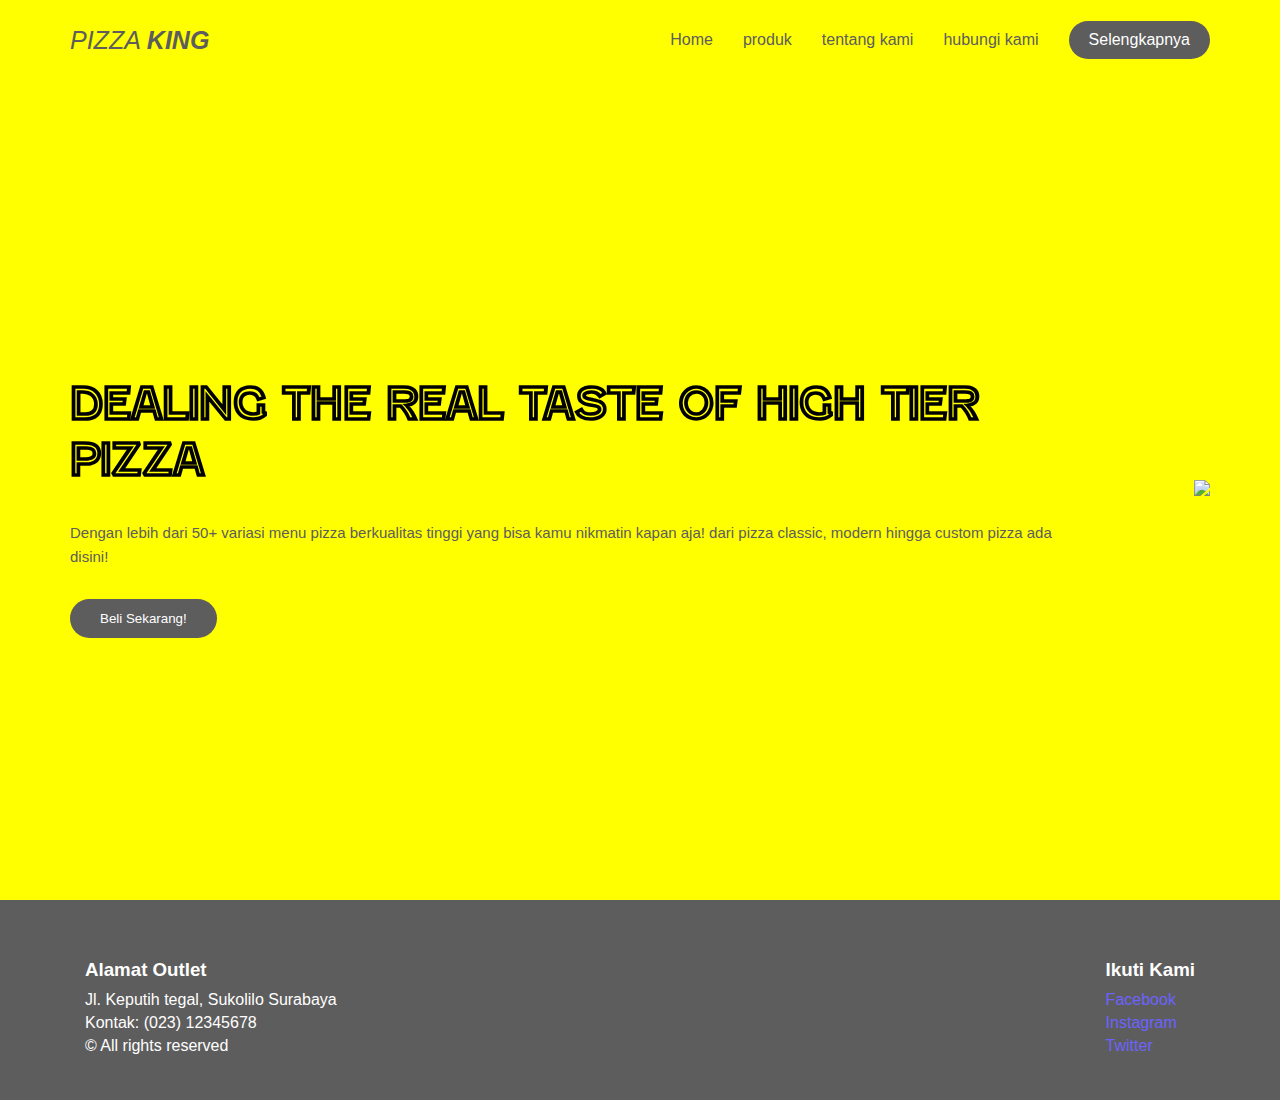
==== index.html @ 3d81a7c5 "first commit" ====
<!DOCTYPE html>
<html lang="en">
<head>
    <meta charset="UTF-8">
    <meta name="Landing page" content="width=device-width, initial-scale=1.0">
    <title>e-commerce landing page</title>
    <link rel="stylesheet" type="text/css" href="css/style.css">
</head>
<body>
    <div class="landing-page">
        <header>
          <div class="container">
            <a href="#" class="logo">PIZZA <b>KING</b></a>
            <ul class="links">
              <li>Home</li>
              <li>produk</li>
              <li>tentang kami</li>
              <li>hubungi kami</li>
              <li> Selengkapnya</li>
            </ul>
          </div>
        </header>
        <div class="content">
          <div class="container">
            <div class="info">
              <h1>Dealing the real taste of high tier Pizza</h1>
              <p>Dengan lebih dari 50+ variasi menu pizza berkualitas tinggi yang bisa kamu nikmatin kapan aja! dari pizza classic, modern hingga custom pizza ada disini!</p>
              <button>Beli Sekarang!</button>
            </div>
            <div class="image">
              <img src="https://static.vecteezy.com/system/resources/previews/045/969/728/non_2x/tasty-pizza-isolated-clear-background-free-png.png">
            </div>
          </div>
        </div>
      </div>
</body>
<body>
  <footer class="footer">
    <div class="container">
      <div class="footer-address">
        <h3>Alamat Outlet</h3>
        <p>Jl. Keputih tegal, Sukolilo Surabaya</p>
        <p>Kontak: (023) 12345678</p>
        <p>&copy; All rights reserved </p>
      </div>
      <div class="footer-social">
        <h3>Ikuti Kami</h3>
        <ul>
          <li><a href="https://facebook.com" target="_blank">Facebook</a></li>
          <li><a href="https://instagram.com" target="_blank">Instagram</a></li>
          <li><a href="https://twitter.com" target="_blank">Twitter</a></li>
        </ul>
      </div>
    </div>
  </footer>
</body>
</html>
---- css/style.css ----
/* Start Global Rules */
* {
    box-sizing: border-box;
  }

  @font-face {
    font-family: 'HeroFont';
    src: url('fenwick-outline-webfont.woff') format('woff'),
    url('fenwick-outline-webfont.woff2') format('woff2');
  }

  body {
    font-family: 'Open Sans', sans-serif;
    background-color: yellow;
  }

  body, html {
    padding: 0;
    margin: 0;
  }

  a {
    text-decoration: none;
  }
  ul {
    list-style: none;
    padding: 0;
    margin: 0;
  }
  .container {
    padding-left: 15px;
    padding-right: 15px;
    margin-left: auto;
    margin-right: auto;
  }
  /* Small */
  @media (min-width: 768px) {
    .container {
      width: 750px;
    }
  }
  /* Medium */
  @media (min-width: 992px) {
    .container {
      width: 970px;
    }
  }
  /* Large */
  @media (min-width: 1200px) {
    .container {
      width: 1170px;
    }
  }
  /* End Global Rules */
  
  /* Start Landing Page */
  .landing-page header {
    min-height: 80px;
    display: flex;
  }
  @media (max-width: 767px) {
    .landing-page header {
      min-height: auto;
      display: initial;
    }
  }
  .landing-page header .container {
    display: flex;
    align-items: center;
    justify-content: space-between;
  }
  @media (max-width: 767px) {
    .landing-page header .container {
      flex-direction: column;
      justify-content: center;
    }
  }
  .landing-page header .logo {
    color: #5d5d5d;
    font-style: italic;
    text-transform: uppercase;
    font-size: 25px;
  }
  @media (max-width: 767px) {
    .landing-page header .logo {
      margin-top: 20px;
      margin-bottom: 20px;
    }
  }
  .landing-page header .links {
    display: flex;
    align-items: center;
  }
  @media (max-width: 767px) {
    .landing-page header .links {
      text-align: center;
      gap: 10px;
    }
  }
  .landing-page header .links li {
    margin-left: 30px;
    color: #5d5d5d;
    cursor: pointer;
    transition: .3s;
  }
  @media (max-width: 767px) {
    .landing-page header .links li {
      margin-left: auto;
    }
  }
  .landing-page header .links li:last-child {
    border-radius: 20px;
    padding: 10px 20px;
    color: #ffffff;
    background-color: #5d5d5d;
  }
  .landing-page header .links li:not(:last-child):hover {
    color: #6c63ff;
  }
  .landing-page .content .container {
    display: flex;
    align-items: center;
    justify-content: space-between;
    gap: 140px;
    min-height: calc(100vh - 80px);
  }
  @media (max-width: 767px) {
    .landing-page .content .container {
      gap: 0;
      min-height: calc(100vh - 101px);
      justify-content: center;
      flex-direction: column-reverse;
    }
  }
  @media (max-width: 767px) {
    .landing-page .content .info {
      text-align: center;
      margin-bottom: 15px 
    }


  }
  .landing-page .content .info h1 {
    font-family: 'HeroFont';
    font-size: 50px;
  }

  .landing-page .content .info p {
    margin: 0;
    line-height: 1.6;
    font-size: 15px;
    color: #5d5d5d;
  }
  .landing-page .content .info button {
    border: 0;
    border-radius: 20px;
    padding: 12px 30px;
    margin-top: 30px;
    cursor: pointer;
    color: #FFF;
    background-color: #5d5d5d;
  }
  .landing-page .content .image img {
    max-width: 100%;
  }
  /* End Landing Page */


/* Footer styles */
.footer {
  background-color: #5d5d5d;
  color: #fff;
  padding: 40px 0;
  width: 100vw; /* Pastikan footer selebar viewport */
  position: relative; /* Tambahkan posisi relatif */
  left: 0;
  right: 0;
}

.footer .container {
  max-width: 1170px; /* Sesuaikan lebar maksimal konten dalam footer */
  margin: 0 auto; /* Centering konten */
  display: flex;
  justify-content: space-between;
  align-items: center;
  flex-wrap: wrap;
  padding: 0 15px; /* Menambahkan padding kiri dan kanan */
}

.footer .footer-address,
.footer .footer-social {
  margin: 0 15px;
}

.footer h3 {
  margin-bottom: 10px;
}

.footer p {
  margin: 5px 0;
}

.footer .footer-social ul {
  list-style: none;
  padding: 0;
}

.footer .footer-social ul li {
  margin: 5px 0;
}

.footer .footer-social ul li a {
  color: #6c63ff; /* Warna link media sosial */
  transition: color 0.3s;
}

.footer .footer-social ul li a:hover {
  color: #fff;
}

/* Responsive styling */
@media (max-width: 768px) {
  .footer .container {
    flex-direction: column;
    text-align: center;
  }

  .footer .footer-address,
  .footer .footer-social {
    margin-bottom: 20px;
  }
}
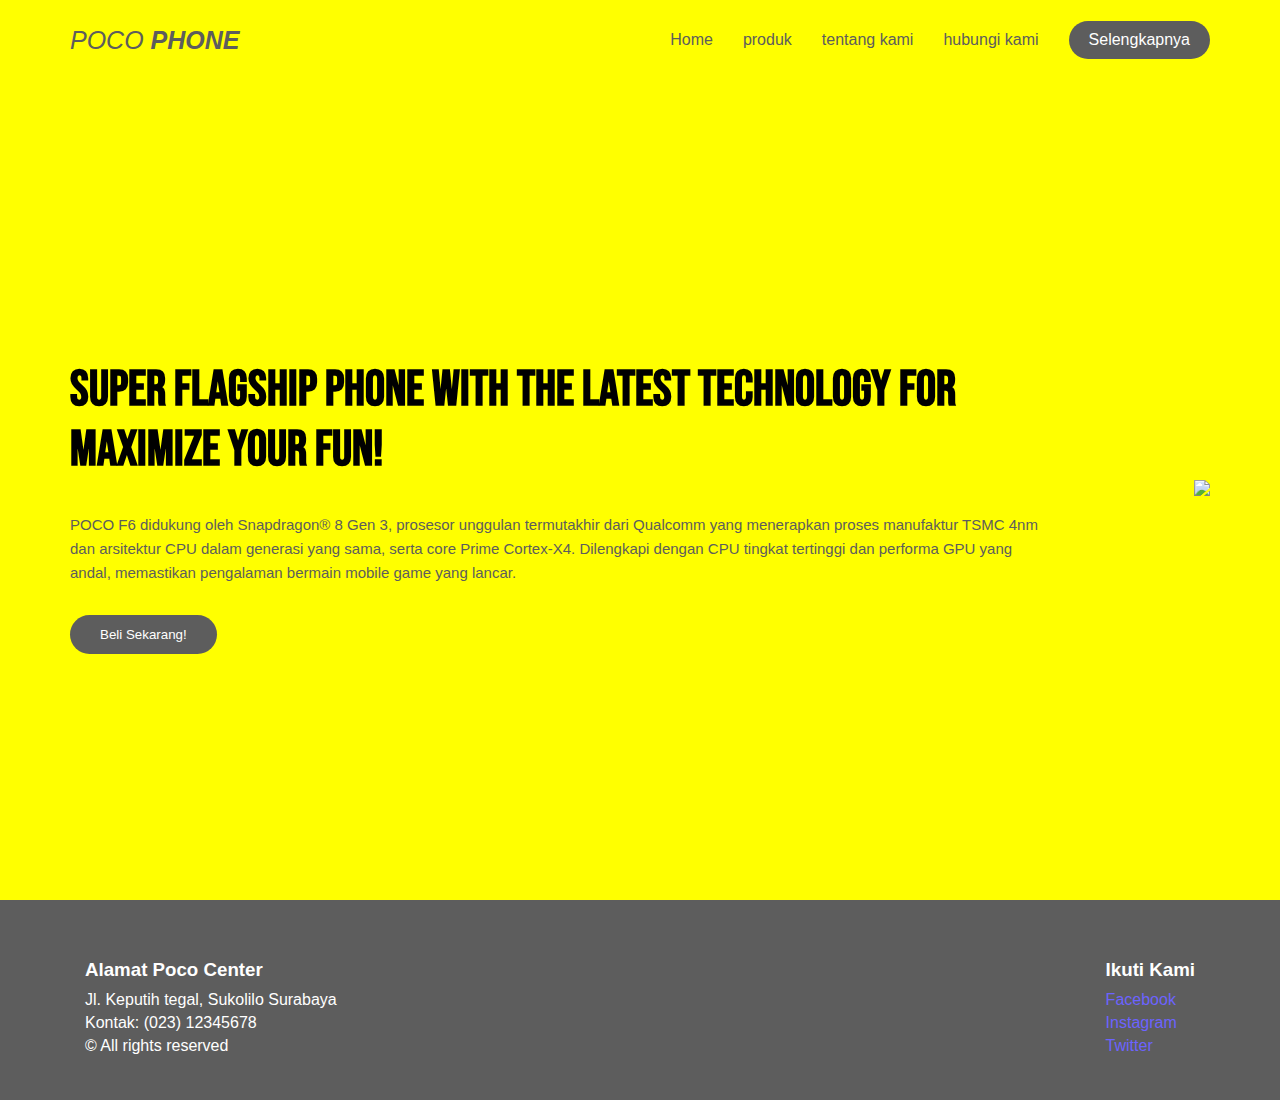
==== commit 5bf5f6a9: "topic revision" ====
--- a/index.html
+++ b/index.html
@@ -5,12 +5,15 @@
     <meta name="Landing page" content="width=device-width, initial-scale=1.0">
     <title>e-commerce landing page</title>
     <link rel="stylesheet" type="text/css" href="css/style.css">
+    <link rel="preconnect" href="https://fonts.googleapis.com">
+<link rel="preconnect" href="https://fonts.gstatic.com" crossorigin>
+<link href="https://fonts.googleapis.com/css2?family=Bebas+Neue&display=swap" rel="stylesheet">
 </head>
 <body>
     <div class="landing-page">
         <header>
           <div class="container">
-            <a href="#" class="logo">PIZZA <b>KING</b></a>
+            <a href="#" class="logo">POCO <b>PHONE</b></a>
             <ul class="links">
               <li>Home</li>
               <li>produk</li>
@@ -23,12 +26,12 @@
         <div class="content">
           <div class="container">
             <div class="info">
-              <h1>Dealing the real taste of high tier Pizza</h1>
-              <p>Dengan lebih dari 50+ variasi menu pizza berkualitas tinggi yang bisa kamu nikmatin kapan aja! dari pizza classic, modern hingga custom pizza ada disini!</p>
+              <h1>Super Flagship Phone with the latest technology for maximize your fun!</h1>
+              <p>POCO F6 didukung oleh Snapdragon® 8 Gen 3, prosesor unggulan termutakhir dari Qualcomm yang menerapkan proses manufaktur TSMC 4nm dan arsitektur CPU dalam generasi yang sama, serta core Prime Cortex-X4. Dilengkapi dengan CPU tingkat tertinggi dan performa GPU yang andal, memastikan pengalaman bermain mobile game yang lancar.</p>
               <button>Beli Sekarang!</button>
             </div>
             <div class="image">
-              <img src="https://static.vecteezy.com/system/resources/previews/045/969/728/non_2x/tasty-pizza-isolated-clear-background-free-png.png">
+              <img src="https://i05.appmifile.com/184_item_uk/19/08/2024/e685c75c03ee06d287f5f6551431cd6c!400x400!85.png">
             </div>
           </div>
         </div>
@@ -38,7 +41,7 @@
   <footer class="footer">
     <div class="container">
       <div class="footer-address">
-        <h3>Alamat Outlet</h3>
+        <h3>Alamat Poco Center</h3>
         <p>Jl. Keputih tegal, Sukolilo Surabaya</p>
         <p>Kontak: (023) 12345678</p>
         <p>&copy; All rights reserved </p>
--- a/css/style.css
+++ b/css/style.css
@@ -9,9 +9,15 @@
     url('fenwick-outline-webfont.woff2') format('woff2');
   }
 
+  @font-face {
+    font-family: 'HeroFont2';
+    src: url(BebasNeue-Regular.ttf) format('ttf');
+  }
+
   body {
     font-family: 'Open Sans', sans-serif;
     background-color: yellow;
+    overflow-x: hidden;
   }
 
   body, html {
@@ -138,10 +144,15 @@
       margin-bottom: 15px 
     }
 
-
+    .bebas-neue-regular {
+      font-family: "Bebas Neue", sans-serif;
+      font-weight: 300;
+      font-style: normal;
+    }
+    
   }
   .landing-page .content .info h1 {
-    font-family: 'HeroFont';
+    font-family: 'Bebas Neue' ;
     font-size: 50px;
   }
 
@@ -161,7 +172,7 @@
     background-color: #5d5d5d;
   }
   .landing-page .content .image img {
-    max-width: 100%;
+    max-width: 200%;
   }
   /* End Landing Page */
 
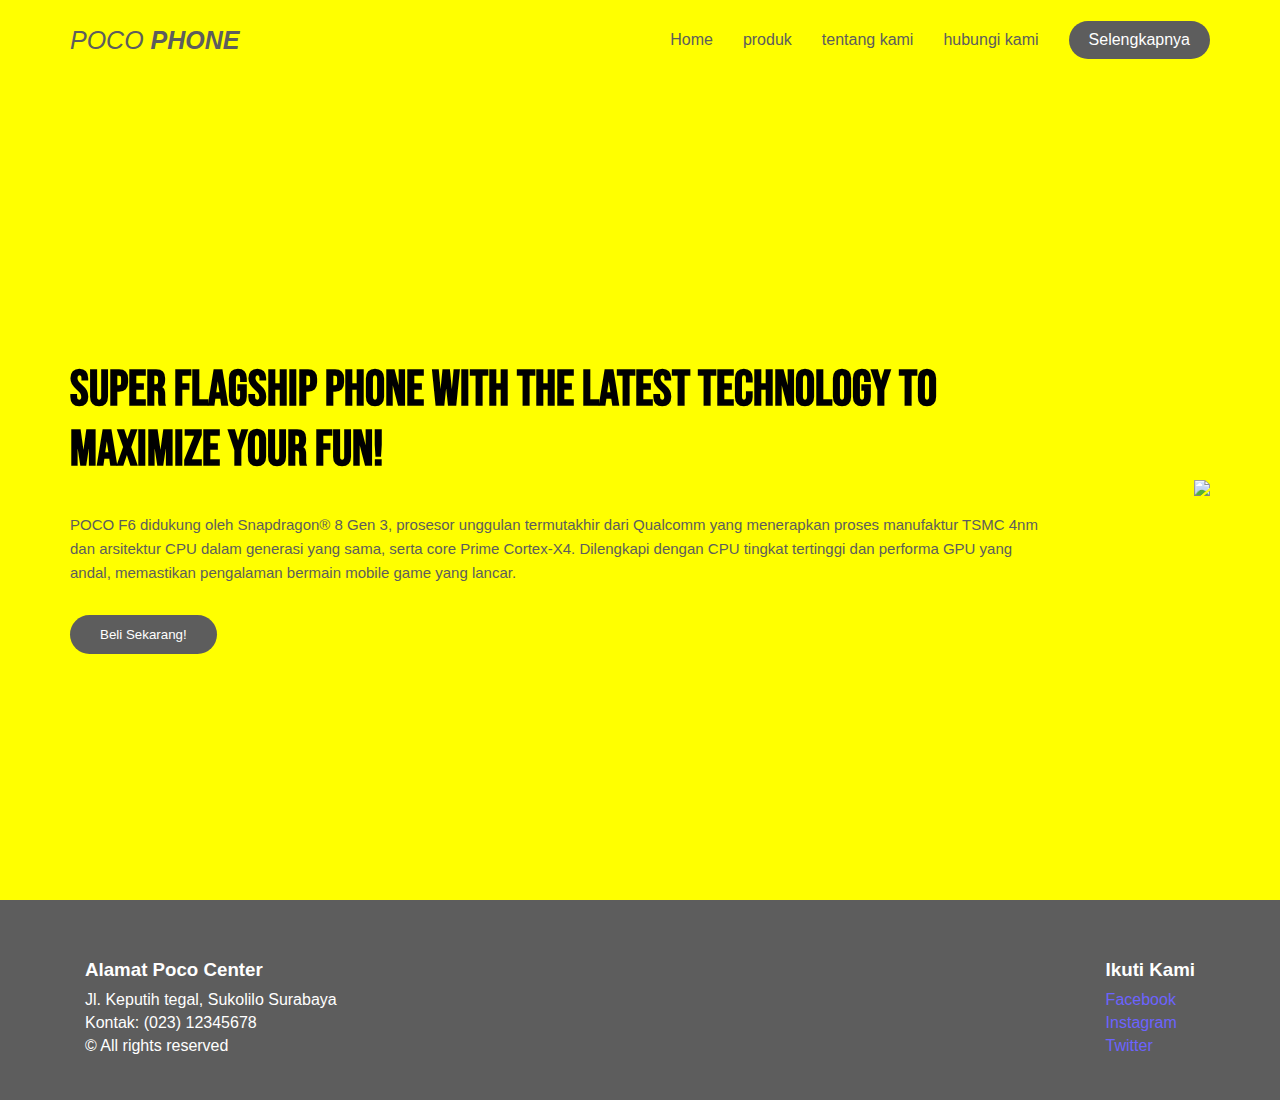
==== commit 289c5cea: "spelling fixed" ====
--- a/index.html
+++ b/index.html
@@ -26,7 +26,7 @@
         <div class="content">
           <div class="container">
             <div class="info">
-              <h1>Super Flagship Phone with the latest technology for maximize your fun!</h1>
+              <h1>Super Flagship Phone with the latest technology to maximize your fun!</h1>
               <p>POCO F6 didukung oleh Snapdragon® 8 Gen 3, prosesor unggulan termutakhir dari Qualcomm yang menerapkan proses manufaktur TSMC 4nm dan arsitektur CPU dalam generasi yang sama, serta core Prime Cortex-X4. Dilengkapi dengan CPU tingkat tertinggi dan performa GPU yang andal, memastikan pengalaman bermain mobile game yang lancar.</p>
               <button>Beli Sekarang!</button>
             </div>
